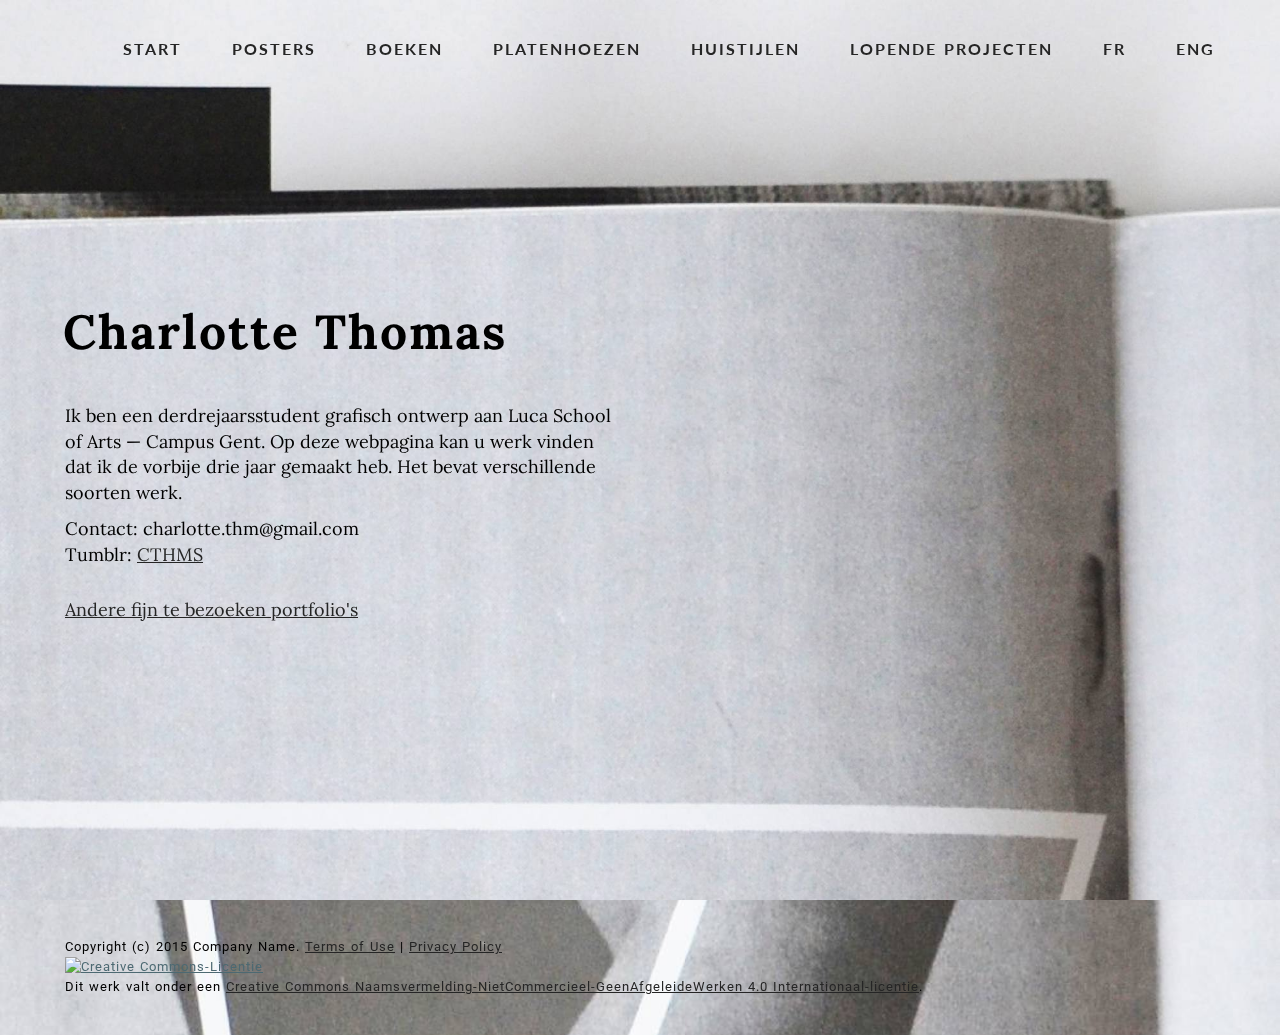
==== index.html @ b21d3133 "master" ====
<!DOCTYPE html>
<html>
<head>
  <!-- Site made with Mobirise Website Builder v2.8.7, https://mobirise.com -->
  <meta charset="UTF-8">
  <meta http-equiv="X-UA-Compatible" content="IE=edge">
  <meta name="generator" content="Mobirise v2.8.7, mobirise.com">
  <meta name="viewport" content="width=device-width, initial-scale=1">
  <link rel="shortcut icon" href="assets/images/logo.png" type="image/x-icon">
  <meta name="description" content="Free Responsive Website Maker. Create awesome mobile-first websites. Easy and fast - No coding!">
  <title>Mobirise Mobile Website Builder</title>
  <link rel="stylesheet" href="https://fonts.googleapis.com/css?family=Roboto:700,400&amp;subset=cyrillic,latin,greek,vietnamese">
  <link rel="stylesheet" href="assets/bootstrap/css/bootstrap.min.css">
  <link rel="stylesheet" href="assets/animate.css/animate.min.css">
  <link rel="stylesheet" href="assets/mobirise/css/style.css">
  <link rel="stylesheet" href="assets/mobirise/css/mbr-additional.css" type="text/css">
  
  
  <!-- Paste any valid HTML code here. The code will be inserted to the end of <head> section, right before </head> -->
</head>
<body>

<!-- Google Analytics -->
<script>
  (function(i,s,o,g,r,a,m){i['GoogleAnalyticsObject']=r;i[r]=i[r]||function(){
  (i[r].q=i[r].q||[]).push(arguments)},i[r].l=1*new Date();a=s.createElement(o),
  m=s.getElementsByTagName(o)[0];a.async=1;a.src=g;m.parentNode.insertBefore(a,m)
  })(window,document,'script','//www.google-analytics.com/analytics.js','ga');

  ga('create', 'UA-74519017-2', 'auto');
  ga('send', 'pageview');

</script>
<!-- /Google Analytics -->


<section class="engine"><a rel="nofollow" href="https://mobirise.com">Mobirise website maker</a></section>
<section class="mbr-navbar mbr-navbar--freeze mbr-navbar--absolute mbr-navbar--transparent mbr-navbar--auto-collapse" id="menu-48">
    <div class="mbr-navbar__section mbr-section">
        <div class="mbr-section__container container">
            <div class="mbr-navbar__container">
                
                <div class="mbr-navbar__hamburger mbr-hamburger text-white"><span class="mbr-hamburger__line"></span></div>
                <div class="mbr-navbar__column mbr-navbar__menu">
                    <nav class="mbr-navbar__menu-box mbr-navbar__menu-box--inline-right">
                        <div class="mbr-navbar__column"><ul class="mbr-navbar__items mbr-navbar__items--right mbr-buttons mbr-buttons--freeze mbr-buttons--right btn-decorator mbr-buttons--active mbr-buttons--only-links"><li class="mbr-navbar__item"><a class="mbr-buttons__link btn text-black" href="index.html">START</a></li> <li class="mbr-navbar__item"><a class="mbr-buttons__link btn text-black" href="poster.html">POSTERS</a></li>  <li class="mbr-navbar__item"><a class="mbr-buttons__link btn text-black" href="books.html">BOEKEN</a></li>  <li class="mbr-navbar__item"><a class="mbr-buttons__link btn text-black" href="sleeves.html">PLATENHOEZEN</a></li>  <li class="mbr-navbar__item"><a class="mbr-buttons__link btn text-black" href="identities.html">HUISTIJLEN</a></li> <li class="mbr-navbar__item"><a class="mbr-buttons__link btn text-black" href="WIP.html">LOPENDE PROJECTEN</a></li> <li class="mbr-navbar__item"><a class="mbr-buttons__link btn text-black" href="http://googledrive.com/host/0By2WF0b15Z8oT1AxMkpIQ1lucEk/">FR</a></li> <li class="mbr-navbar__item"><a class="mbr-buttons__link btn text-black" href="http://googledrive.com/host/0By2WF0b15Z8oWE5uZmZIWW9nQ2M/">ENG</a></li>   </ul></div>
                        
                    </nav>
                </div>
            </div>
        </div>
    </div>
</section>

<section class="mbr-box mbr-section mbr-section--relative mbr-section--fixed-size mbr-section--full-height mbr-section--bg-adapted mbr-after-navbar" id="header4-66" style="background-image: url(assets/images/wunderkammer-3-goed-2300x2173-59.jpg);">
    <div class="mbr-box__magnet mbr-box__magnet--sm-padding mbr-box__magnet--center-left">
        
        <div class="mbr-box__container mbr-section__container container">
            <div class="mbr-box mbr-box--stretched"><div class="mbr-box__magnet mbr-box__magnet--center-left">
                <div class="row"><div class=" col-sm-6">
                    <div class="mbr-hero animated fadeInUp">
                        <h1 class="mbr-hero__text"><br>Charlotte Thomas<br></h1>
                        <p class="mbr-hero__subtext"></p><p>Ik ben een derdrejaarsstudent grafisch ontwerp aan Luca School of Arts — Campus Gent. Op deze webpagina kan u werk vinden dat ik de vorbije drie jaar gemaakt heb. Het bevat verschillende soorten werk.</p><p>Contact: charlotte.thm@gmail.com<br>Tumblr: <a href="http://c-thms.tumblr.com" class="text-black">CTHMS</a></p><br><p><a href="anderen.html" class="text-black">Andere fijn te bezoeken portfolio's</a><br></p><p></p>
                    </div>
                    
                </div></div>
            </div></div>
        </div>
        
    </div>
</section>

<footer class="mbr-section mbr-section--relative mbr-section--fixed-size mbr-parallax-background" id="footer1-32" style="background-image: url(assets/images/wunderkammer-7-goed-1196x1445-84.jpg);">
    
    <div class="mbr-section__container container">
        <div class="mbr-footer mbr-footer--wysiwyg row">
            <div class="col-sm-12">
                <p class="mbr-footer__copyright">Copyright (c) 2015 Company Name. <a class="mbr-footer__link text-black" href="https://mobirise.com/">Terms of Use</a>  | <a class="mbr-footer__link text-black" href="https://creativecommons.org">Privacy Policy</a><br><a rel="license" href="http://creativecommons.org/licenses/by-nc-nd/4.0/"><img alt="Creative Commons-Licentie" src="https://i.creativecommons.org/l/by-nc-nd/4.0/80x15.png"></a><br>Dit werk valt onder een <a rel="license" href="http://creativecommons.org/licenses/by-nc-nd/4.0/" class="text-black">Creative Commons Naamsvermelding-NietCommercieel-GeenAfgeleideWerken 4.0 Internationaal-licentie</a>.<br></p>
            </div>
        </div>
    </div>
</footer>


  <script src="assets/web/assets/jquery/jquery.min.js"></script>
  <script src="assets/bootstrap/js/bootstrap.min.js"></script>
  <script src="assets/smooth-scroll/SmoothScroll.js"></script>
  <script src="assets/jarallax/jarallax.js"></script>
  <script src="assets/mobirise/js/script.js"></script>
  
  <!-- Paste any valid HTML code here. The code will be inserted to the end of <body> section, right before </body> -->
</body>
</html>
---- assets/mobirise/css/style.css ----
.is-builder .animated {
  -webkit-animation-name: none !important;
  animation-name: none !important;
}
html {
  position: relative;
  min-height: 100%;
}
.mbr-embedded-video {
  position: relative;
}
.mbr-background-video,
.mbr-background-video-preview {
  bottom: 0;
  left: 0;
  overflow: hidden;
  position: absolute;
  right: 0;
  top: 0;
}
.mbr-parallax-background,
.mbr-background {
  background-attachment: fixed !important;
  background-position: 50% 0;
  background-repeat: no-repeat;
  background-size: cover !important;
}
.mbr-hidden-scrollbar .mbr-parallax-background {
  background-size: auto 130%;
}
.mobile .mbr-parallax-background {
  background-attachment: scroll !important;
}
.mbr-background {
  background-attachment: scroll !important;
}
.mbr-navbar {
  position: relative;
  width: 100%;
}
.mbr-navbar:before {
  content: "";
  display: block;
}
.mbr-navbar__brand-link:after,
.mbr-navbar__brand-img {
  max-height: 74px;
}
.mbr-navbar:before,
.mbr-navbar__container {
  height: 98px;
}
.mbr-navbar--ss .mbr-navbar__brand-link:after,
.mbr-navbar--ss .mbr-navbar__brand-img {
  height: 74px;
}
.mbr-navbar--ss:before,
.mbr-navbar--ss .mbr-navbar__container {
  height: 98px;
}
.mbr-navbar--xs .mbr-navbar__brand-link:after,
.mbr-navbar--xs .mbr-navbar__brand-img {
  height: 32px;
}
.mbr-navbar--xs:before,
.mbr-navbar--xs .mbr-navbar__container {
  height: 56px;
}
.mbr-navbar--s .mbr-navbar__brand-link:after,
.mbr-navbar--s .mbr-navbar__brand-img {
  height: 48px;
}
.mbr-navbar--s:before,
.mbr-navbar--s .mbr-navbar__container {
  height: 72px;
}
.mbr-navbar--m .mbr-navbar__brand-link:after,
.mbr-navbar--m .mbr-navbar__brand-img {
  height: 64px;
}
.mbr-navbar--m:before,
.mbr-navbar--m .mbr-navbar__container {
  height: 88px;
}
.mbr-navbar--l .mbr-navbar__brand-link:after,
.mbr-navbar--l .mbr-navbar__brand-img {
  height: 96px;
}
.mbr-navbar--l:before,
.mbr-navbar--l .mbr-navbar__container {
  height: 120px;
}
.mbr-navbar--xl .mbr-navbar__brand-link:after,
.mbr-navbar--xl .mbr-navbar__brand-img {
  height: 128px;
}
.mbr-navbar--xl:before,
.mbr-navbar--xl .mbr-navbar__container {
  height: 152px;
}
.mbr-navbar--short .mbr-navbar__brand-link:after,
.mbr-navbar--short .mbr-navbar__brand-img {
  height: 40px;
}
.mbr-navbar--short:before,
.mbr-navbar--short .mbr-navbar__container {
  height: 64px;
}
.mbr-navbar--short .mbr-navbar__container {
  padding: 12px 0;
}
@media (max-width: 767px) {
  .mbr-navbar--short .mbr-navbar__brand-link:after,
  .mbr-navbar--short .mbr-navbar__brand-img {
    height: 31px;
  }
  .mbr-navbar--short:before,
  .mbr-navbar--short .mbr-navbar__container {
    height: 45px;
  }
  .mbr-navbar--short .mbr-navbar__container {
    padding: 7px 0;
  }
}
.mbr-navbar__brand-img {
  position: relative;
}
.mbr-navbar__brand-img,
.mbr-navbar__container,
.mbr-navbar__section {
  -webkit-transition: all 300ms ease-in-out 0s;
  -o-transition: all 300ms ease-in-out 0s;
  transition: all 300ms ease-in-out 0s;
}
.mbr-navbar__section {
  background: #2c2c2c;
  height: auto;
  position: absolute;
  top: 0;
  width: 100%;
  z-index: 1000;
}
.mbr-navbar__container {
  display: table;
  padding: 12px 0;
  width: 100%;
}
.mbr-navbar__menu-box {
  display: table;
  width: 100%;
}
.mbr-navbar__menu-box--inline-left,
.mbr-navbar__menu-box--inline-center,
.mbr-navbar__menu-box--inline-right {
  display: block;
  text-align: left;
}
.mbr-navbar__menu-box--inline-center {
  text-align: center;
}
.mbr-navbar__menu-box--inline-right {
  text-align: right;
}
.mbr-navbar__column {
  display: table-cell;
  vertical-align: middle;
}
.mbr-navbar__column--xxs {
  width: 1%;
}
.mbr-navbar__column--xs {
  width: 10%;
}
.mbr-navbar__column--s {
  width: 20%;
}
.mbr-navbar__column--m {
  width: 30%;
}
.mbr-navbar__column--l {
  width: 40%;
}
.mbr-navbar__column--xl {
  width: 50%;
}
.mbr-navbar__menu-box--inline-left .mbr-navbar__column,
.mbr-navbar__menu-box--inline-center .mbr-navbar__column,
.mbr-navbar__menu-box--inline-right .mbr-navbar__column {
  display: inline-block;
}
.mbr-navbar__items {
  float: left;
  padding-left: 0px;
  position: relative;
  left: -20px;
}
.mbr-navbar__items--right {
  float: right;
  left: 0;
}
.mbr-navbar__item {
  display: block;
  float: left;
  position: relative;
}
.mbr-navbar__hamburger {
  display: none;
  margin-top: -11px;
  position: absolute;
  right: 0;
  top: 50%;
  z-index: 10000;
}
.mbr-navbar--collapsed .mbr-navbar__container {
  position: relative;
}
.mbr-navbar--collapsed .mbr-navbar__column {
  display: block;
  width: 100%;
}
.mbr-navbar--collapsed .mbr-navbar__items--right {
  padding-top: 13px;
}
.mbr-navbar--collapsed .mbr-navbar__menu {
  background: rgba(0, 0, 0, 0.9);
  display: none;
  height: 100%;
  left: 0;
  position: fixed;
  top: 0;
  width: 100%;
  z-index: 9999;
}
.mbr-navbar--collapsed .mbr-navbar__menu-box {
  display: table-cell;
  vertical-align: middle;
}
.mbr-navbar--collapsed .mbr-navbar__items {
  float: none;
}
.mbr-navbar--collapsed .mbr-navbar__item {
  float: none;
}
.mbr-navbar--collapsed .mbr-navbar__hamburger {
  display: block;
}
.mbr-navbar--collapsed.mbr-navbar--open .mbr-navbar__menu {
  display: table;
}
.mbr-navbar--collapsed.mbr-navbar--open:not(.mbr-navbar--sticky) .mbr-navbar__section {
  background: none;
  position: fixed;
}
.mbr-navbar--collapsed.mbr-navbar--open .mbr-navbar__brand {
  visibility: hidden;
}
.mbr-navbar--collapsed.mbr-navbar--sticky.mbr-navbar--open .mbr-navbar__brand {
  visibility: visible;
}
.mbr-navbar--collapsed.mbr-navbar--open .mbr-navbar__brand-img,
.mbr-navbar--collapsed.mbr-navbar--open .mbr-navbar__container {
  -webkit-transition: none;
  -o-transition: none;
  transition: none;
}
.mbr-navbar--freeze.mbr-navbar--collapsed.mbr-navbar--open .mbr-navbar__hamburger,
.mbr-navbar--freeze.mbr-navbar--collapsed.mbr-navbar--open .mbr-navbar__hamburger:hover {
  color: #fff !important;
}
.mbr-navbar--sticky .mbr-navbar__section {
  position: fixed;
}
.mbr-navbar--absolute {
  position: absolute;
}
.mbr-navbar--transparent .mbr-navbar__section {
  background: none;
}
.mbr-navbar--stuck .mbr-navbar__section,
.mbr-navbar--relative .mbr-navbar__section {
  background: #2c2c2c;
}
@media (max-width: 991px) {
  .mbr-navbar--auto-collapse .mbr-navbar__container {
    position: relative;
  }
  .mbr-navbar--auto-collapse .mbr-navbar__column {
    display: block;
    width: 100%;
  }
  .mbr-navbar--auto-collapse .mbr-navbar__items--right {
    padding-top: 13px;
  }
  .mbr-navbar--auto-collapse .mbr-navbar__menu {
    background: rgba(0, 0, 0, 0.9);
    display: none;
    height: 100%;
    left: 0;
    position: fixed;
    top: 0;
    width: 100%;
    z-index: 9999;
  }
  .mbr-navbar--auto-collapse .mbr-navbar__menu-box {
    display: table-cell;
    vertical-align: middle;
  }
  .mbr-navbar--auto-collapse .mbr-navbar__items {
    float: none;
  }
  .mbr-navbar--auto-collapse .mbr-navbar__item {
    float: none;
  }
  .mbr-navbar--auto-collapse .mbr-navbar__hamburger {
    display: block;
  }
  .mbr-navbar--auto-collapse.mbr-navbar--open .mbr-navbar__menu {
    display: table;
  }
  .mbr-navbar--auto-collapse.mbr-navbar--open:not(.mbr-navbar--sticky) .mbr-navbar__section {
    background: none;
    position: fixed;
  }
  .mbr-navbar--auto-collapse.mbr-navbar--open .mbr-navbar__brand {
    visibility: hidden;
  }
  .mbr-navbar--auto-collapse.mbr-navbar--sticky.mbr-navbar--open .mbr-navbar__brand {
    visibility: visible;
  }
  .mbr-navbar--auto-collapse.mbr-navbar--open .mbr-navbar__brand-img,
  .mbr-navbar--auto-collapse.mbr-navbar--open .mbr-navbar__container {
    -webkit-transition: none;
    -o-transition: none;
    transition: none;
  }
  .mbr-navbar--freeze.mbr-navbar--auto-collapse.mbr-navbar--open .mbr-navbar__hamburger,
  .mbr-navbar--freeze.mbr-navbar--auto-collapse.mbr-navbar--open .mbr-navbar__hamburger:hover {
    color: #fff !important;
  }
}
.mbr-after-navbar:before {
  content: "";
  display: block;
  height: 98px;
}
.mbr-hamburger {
  cursor: pointer;
  height: 23px;
  width: 30px;
}
.mbr-hamburger:focus {
  outline: none;
}
.mbr-hamburger__line,
.mbr-hamburger__line:before,
.mbr-hamburger__line:after {
  content: "";
  position: absolute;
  display: block;
  height: 1px;
  cursor: pointer;
}
.mbr-hamburger__line,
.mbr-hamburger__line:before,
.mbr-hamburger__line:after {
  width: 30px;
  border-bottom: 5px solid;
  top: 9px;
}
.mbr-hamburger__line:before {
  top: -9px;
}
.mbr-hamburger__line:after {
  top: 9px;
}
.mbr-hamburger__line,
.mbr-hamburger__line:before,
.mbr-hamburger__line:after {
  -webkit-transition: all 300ms ease-in-out;
  transition: all 300ms ease-in-out;
}
.mbr-hamburger--open .mbr-hamburger__line {
  border-color: transparent;
}
.mbr-hamburger--open .mbr-hamburger__line:before,
.mbr-hamburger--open .mbr-hamburger__line:after {
  top: 0;
}
.mbr-hamburger--open .mbr-hamburger__line:before {
  -ms-transform: rotate(45deg);
  -webkit-transform: rotate(45deg);
  transform: rotate(45deg);
}
.mbr-hamburger--open .mbr-hamburger__line:after {
  top: 10px;
  -ms-transform: translatey(-10px) rotate(-45deg);
  -webkit-transform: translatey(-10px) rotate(-45deg);
  transform: translatey(-10px) rotate(-45deg);
}
@media (max-width: 767px) {
  .mbr-hamburger {
    height: 23px;
    width: 27px;
  }
  .mbr-hamburger__line,
  .mbr-hamburger__line:before,
  .mbr-hamburger__line:after {
    width: 27px;
    border-bottom: 4px solid;
    top: 9px;
  }
  .mbr-hamburger__line:before {
    top: -9px;
  }
  .mbr-hamburger__line:after {
    top: 9px;
  }
}
.mbr-brand {
  display: block;
  float: left;
  position: relative;
}
.mbr-brand,
.mbr-brand:hover {
  text-decoration: none;
}
.mbr-brand__name {
  display: block;
  font-weight: bold;
  margin-top: 5px;
  text-align: center;
}
.mbr-brand__name,
.mbr-brand__name:hover {
  text-decoration: none;
}
.mbr-brand--inline {
  display: table;
}
.mbr-brand--inline:after {
  content: "";
  display: table-cell;
  width: 1px;
}
.mbr-brand--inline .mbr-brand__logo,
.mbr-brand--inline .mbr-brand__name {
  display: table-cell;
  vertical-align: middle;
}
.mbr-brand--inline .mbr-brand__logo {
  padding-right: 10px;
}
.mbr-brand--inline .mbr-brand__name {
  margin: 0;
  text-align: left;
}
.mbr-form {
  display: table;
  margin-top: -13px;
  position: relative;
  top: 14px;
  width: 100%;
}
.mbr-form__left,
.mbr-form__right {
  display: table-cell;
  vertical-align: top;
}
.mbr-form__left {
  padding-right: 3px;
}
.mbr-form__right {
  width: 1px;
}
@media (max-width: 530px) {
  .mbr-form {
    display: block;
    margin-top: -27px;
    position: relative;
    top: 26px;
  }
  .mbr-form__left,
  .mbr-form__right {
    display: block;
  }
  .mbr-form__left {
    margin-bottom: 12px;
    padding-right: 0;
  }
  .mbr-form__right {
    width: 100%;
  }
}
.mbr-section {
  padding: 0 20px;
}
.mbr-section--no-padding {
  padding: 0;
}
.mbr-section--relative {
  position: relative;
}
.mbr-section--fixed-size {
  overflow: hidden;
}
.mbr-section--full-height {
  height: 100vh;
}
.mbr-section--full-height.mbr-after-navbar:before {
  display: none;
}
.mbr-section--bg-adapted {
  background-attachment: scroll;
  background-position: 50% 0;
  background-repeat: no-repeat;
  background-size: cover;
}
.mbr-section--gray {
  background-color: #444444;
}
.mbr-section--light-gray {
  background-color: #f0f0f0;
}
.mbr-section--dark-gray {
  background-color: #3c3c3c;
}
.mbr-section__container {
  padding: 0;
  position: relative;
  z-index: 3;
}
.mbr-section__container--center {
  text-align: center;
}
.mbr-section__container--std-padding {
  padding: 93px 0;
}
.mbr-section__container--std-top-padding {
  padding-top: 93px;
}
.mbr-section__container--std-bot-padding {
  padding-bottom: 93px;
}
.mbr-section__container--sm-padding {
  padding: 41px 0;
}
.mbr-section__container--sm-top-padding {
  padding-top: 41px;
}
.mbr-section__container--sm-bot-padding {
  padding-bottom: 41px;
}
.mbr-section__container--isolated {
  padding-bottom: 93px;
  padding-top: 93px;
}
.mbr-section__container--first {
  padding-top: 93px;
  padding-bottom: 41px;
}
.mbr-section__container--middle {
  padding-bottom: 41px;
}
.mbr-section__container--last {
  padding-bottom: 93px;
}
.mbr-section__row {
  margin-left: -24px;
  margin-right: -24px;
}
.mbr-section__col {
  overflow: hidden;
  padding-left: 24px;
  padding-right: 24px;
}
.mbr-section__left {
  padding-right: 40px;
}
.mbr-section__right {
  padding-left: 15px;
}
.mbr-section__header {
  line-height: 1.5em;
  margin: -10px 0 0;
  text-align: center;
}
@media (min-width: 768px) {
  .mbr-section--short-paddings .mbr-section__container--std-padding {
    padding: 59px 0;
  }
  .mbr-section--short-paddings .mbr-section__container--std-top-padding {
    padding-top: 59px;
  }
  .mbr-section--short-paddings .mbr-section__container--std-bot-padding {
    padding-bottom: 59px;
  }
  .mbr-section--short-paddings .mbr-section__container--sm-padding {
    padding: 41px 0;
  }
  .mbr-section--short-paddings .mbr-section__container--sm-top-padding {
    padding-top: 41px;
  }
  .mbr-section--short-paddings .mbr-section__container--sm-bot-padding {
    padding-bottom: 41px;
  }
  .mbr-section--short-paddings .mbr-section__container--isolated {
    padding-bottom: 59px;
    padding-top: 59px;
  }
  .mbr-section--short-paddings .mbr-section__container--first {
    padding-top: 59px;
    padding-bottom: 41px;
  }
  .mbr-section--short-paddings .mbr-section__container--middle {
    padding-bottom: 41px;
  }
  .mbr-section--short-paddings .mbr-section__container--last {
    padding-bottom: 59px;
  }
}
@media (max-width: 767px) {
  .mbr-section__left {
    padding-right: 15px;
  }
  .mbr-section__right {
    padding-left: 15px;
    padding-top: 51px;
  }
}
.mbr-arrow {
  bottom: 71px;
  left: 0;
  line-height: 1px;
  padding: 0 20px;
  position: absolute;
  width: 100%;
  z-index: 3;
}
.mbr-arrow__link {
  display: inline-block;
  font-size: 26px;
}
.mbr-arrow__link,
.mbr-arrow__link:hover,
.mbr-arrow__link:focus {
  color: #fff;
}
.mbr-arrow--floating .mbr-arrow__link {
  -webkit-animation: floating-arrow 1.6s infinite ease-in-out 0s;
  -o-animation: floating-arrow 1.6s infinite ease-in-out 0s;
  animation: floating-arrow 1.6s infinite ease-in-out 0s;
}
@-webkit-keyframes floating-arrow {
  from {
    -webkit-transform: translateY(0);
    transform: translateY(0);
  }
  65% {
    -webkit-transform: translateY(11px);
    transform: translateY(11px);
  }
  to {
    -webkit-transform: translateY(0);
    transform: translateY(0);
  }
}
@-o-keyframes floating-arrow {
  from {
    -webkit-transform: translateY(0);
    transform: translateY(0);
  }
  65% {
    -webkit-transform: translateY(11px);
    transform: translateY(11px);
  }
  to {
    -webkit-transform: translateY(0);
    transform: translateY(0);
  }
}
@keyframes floating-arrow {
  from {
    -webkit-transform: translateY(0);
    transform: translateY(0);
  }
  65% {
    -webkit-transform: translateY(11px);
    transform: translateY(11px);
  }
  to {
    -webkit-transform: translateY(0);
    transform: translateY(0);
  }
}
.mbr-arrow--dark .mbr-arrow__link,
.mbr-arrow--dark .mbr-arrow__link:hover,
.mbr-arrow--dark .mbr-arrow__link:focus {
  color: #252525;
}
@media (max-width: 767px) {
  .mbr-arrow {
    bottom: 41px;
  }
}
@media (max-width: 320px) {
  .mbr-arrow {
    bottom: 21px;
    text-align: center;
  }
}
@media all and (device-width: 320px) and (device-height: 568px) and (orientation: portrait) {
  .mbr-arrow {
    bottom: 31px;
  }
}
.mbr-box {
  display: table;
  width: 100%;
}
.mbr-box--fixed {
  table-layout: fixed;
}
.mbr-box--stretched {
  height: 100%;
}
.mbr-box__magnet {
  display: table-cell;
  float: none;
  height: 100%;
  margin-bottom: 0;
  margin-top: 0;
  text-align: center;
  vertical-align: middle;
}
.mbr-box__magnet--sm-padding {
  padding: 41px 0;
}
.mbr-box__magnet--top-left,
.mbr-box__magnet--top-center,
.mbr-box__magnet--top-right {
  vertical-align: top;
}
.mbr-box__magnet--bottom-left,
.mbr-box__magnet--bottom-center,
.mbr-box__magnet--bottom-right {
  vertical-align: bottom;
}
.mbr-box__magnet--top-left,
.mbr-box__magnet--center-left,
.mbr-box__magnet--bottom-left {
  text-align: left;
}
.mbr-box__magnet--top-right,
.mbr-box__magnet--center-right,
.mbr-box__magnet--bottom-right {
  text-align: right;
}
.mbr-box__container {
  height: 50%;
}
@media (max-width: 767px) {
  .mbr-box__container {
    height: 100%;
  }
  .mbr-box--adapted {
    display: block;
  }
  .mbr-box--adapted > .mbr-box__magnet {
    display: block;
    height: auto;
  }
}
.mbr-overlay {
  background: #222;
  bottom: 0;
  left: 0;
  position: absolute;
  right: 0;
  top: 0;
  z-index: 2;
}
.mbr-google-map__marker {
  color: #252525;
  display: none;
  margin: 0;
}
.mbr-google-map--loaded .mbr-google-map__marker {
  display: block;
}
.mbr-hero {
  color: #fff;
  position: relative;
}
.mbr-hero__text {
  font-size: 46px;
  font-weight: bold;
  left: -2px;
  letter-spacing: 2px;
  line-height: 50px;
  margin: -18px 0 1px 0;
  padding-bottom: 41px;
  position: relative;
  top: 8px;
}
.mbr-hero__subtext {
  font-size: 21px;
  line-height: 29px;
  margin: -32px 0 3px 0;
  padding: 0 0 41px 0;
  position: relative;
  top: 6px;
}
.mbr-figure {
  display: inline-block;
  line-height: 1px;
  margin: 0;
  max-width: 100%;
  overflow: hidden;
  position: relative;
}
.mbr-figure--no-bg {
  background: none;
}
.mbr-figure--full-width {
  display: block;
  width: 100%;
}
.mbr-figure.mbr-after-navbar:before {
  display: none;
}
.mbr-figure--full-width iframe,
.mbr-figure--full-width .mbr-figure__img,
.mbr-figure--full-width .mbr-figure__map {
  width: 100%;
}
.mbr-figure iframe,
.mbr-figure__img,
.mbr-figure__map {
  max-width: 100%;
}
.mbr-figure__map {
  height: 400px;
  line-height: 1.3em;
}
.mbr-figure__map--short {
  height: 300px;
}
.mbr-figure__caption {
  background: rgba(0, 0, 0, 0.5);
  bottom: 0;
  color: #fff;
  display: block;
  font-size: 17px;
  left: 0;
  line-height: 1.3em;
  min-height: 53px;
  padding: 17px 20px;
  position: absolute;
  text-align: left;
  width: 100%;
}
.mbr-figure__caption--no-padding {
  padding: 17px 0;
}
.mbr-figure--wysiwyg .mbr-figure__caption a,
.mbr-figure--wysiwyg .mbr-figure__caption a:hover {
  color: inherit;
  text-decoration: underline;
}
.mbr-figure--caption-inside-top .mbr-figure__caption {
  bottom: auto;
  top: 0;
}
.mbr-figure--caption-outside-top .mbr-figure__caption,
.mbr-figure--caption-outside-bottom .mbr-figure__caption {
  background: none;
  position: relative;
}
.mbr-figure--no-bg.mbr-figure--caption-outside-top .mbr-figure__caption,
.mbr-figure--no-bg.mbr-figure--caption-outside-bottom .mbr-figure__caption {
  color: #252525;
}
.mbr-figure--no-bg.mbr-figure--caption-outside-top .mbr-figure__caption {
  margin-top: -3px;
  padding-top: 0;
}
.mbr-figure--no-bg.mbr-figure--caption-outside-bottom .mbr-figure__caption {
  margin-top: -2px;
  padding-bottom: 0;
  top: 2px;
}
.mbr-figure__caption--std-grid {
  background: none;
  z-index: 2;
}
@media (min-width: 768px) {
  .mbr-figure__caption--std-grid {
    width: 715px;
    left: 50%;
    margin-left: -357.5px;
    padding: 17px 0;
  }
}
@media (min-width: 992px) {
  .mbr-figure__caption--std-grid {
    width: 935px;
    margin-left: -467.5px;
  }
}
@media (min-width: 1200px) {
  .mbr-figure__caption--std-grid {
    width: 1150px;
    margin-left: -575px;
  }
}
.mbr-figure__caption--std-grid:before {
  bottom: 0;
  content: "";
  position: absolute;
  top: 0;
  width: 200%;
  z-index: -1;
  margin-left: -50%;
}
.mbr-figure--caption-inside-top .mbr-figure__caption--std-grid:before,
.mbr-figure--caption-inside-bottom .mbr-figure__caption--std-grid:before {
  background: rgba(0, 0, 0, 0.6);
}
.mbr-figure__caption-small {
  color: #ccc;
  display: block;
  font-size: 14px;
  line-height: 1.3em;
}
.mbr-figure--no-bg.mbr-figure--caption-outside-top .mbr-figure__caption-small,
.mbr-figure--no-bg.mbr-figure--caption-outside-bottom .mbr-figure__caption-small {
  color: #777;
}
@media (max-width: 767px) {
  .mbr-figure--adapted {
    display: block;
    width: 100%;
  }
  .mbr-figure--adapted iframe,
  .mbr-figure--adapted .mbr-figure__img,
  .mbr-figure--adapted .mbr-figure__map {
    width: 100%;
  }
  .mbr-figure--caption-inside-top .mbr-figure__caption,
  .mbr-figure--caption-inside-bottom .mbr-figure__caption {
    background: none;
    position: relative;
  }
  .mbr-figure--caption-inside-top .mbr-figure__caption--std-grid:before,
  .mbr-figure--caption-inside-bottom .mbr-figure__caption--std-grid:before {
    display: none;
  }
}
.mbr-reviews {
  list-style: none;
  margin: 0 -15px;
  padding: 3px 0 0 0;
}
.mbr-reviews__item {
  position: relative;
  margin-top: 39px;
}
.mbr-reviews__text {
  background: #fafafa;
  border-radius: 3px;
  border: 1px solid #ededed;
  color: #777;
  font-size: 16px;
  line-height: 26px;
  padding: 20px;
  position: relative;
}
.mbr-reviews__text:before {
  -webkit-transform: rotate(45deg);
  -ms-transform: rotate(45deg);
  -o-transform: rotate(45deg);
  transform: rotate(45deg);
  width: 14px;
  height: 14px;
  background-color: #fafafa;
  border-color: #ededed;
  border-style: none solid solid none;
  border-width: 0 1px 1px 0;
  bottom: -8px;
  content: "";
  display: block;
  left: 50px;
  position: absolute;
}
.mbr-reviews__p {
  margin: 0;
}
.mbr-reviews__author {
  margin-top: 30px;
  padding-left: 102px;
  position: relative;
}
.mbr-reviews__author--short {
  margin-top: 27px;
  padding-left: 32px;
}
.mbr-reviews__author-img {
  width: 50px;
  height: 50px;
  border-radius: 50%;
  left: 33px;
  position: absolute;
  top: 0;
}
.mbr-reviews__author-name {
  color: #777;
  font-size: 14px;
  font-weight: bold;
  position: relative;
  top: -3px;
}
.mbr-reviews__author-bio {
  color: #999;
  font-size: 12px;
}
@media (max-width: 767px) {
  .mbr-reviews__author {
    padding-bottom: 32px;
  }
  .mbr-reviews__author--short {
    padding-bottom: 1px;
  }
}
@media (min-width: 768px) and (max-width: 991px) {
  .mbr-reviews__item:nth-of-type(2n+1) {
    clear: left;
  }
}
@media (min-width: 992px) {
  .mbr-reviews__item:nth-of-type(3n+1) {
    clear: left;
  }
}
.mbr-header {
  margin-top: -20px;
  padding: 0;
  position: relative;
  text-align: left;
  top: 10px;
}
.mbr-header--std-padding {
  padding-bottom: 41px;
}
.mbr-header--center {
  text-align: center;
}
.mbr-header__text {
  display: block;
  font-size: 25px;
  font-weight: bold;
  letter-spacing: 6px;
  line-height: 1.5em;
  margin: 0;
}
.mbr-header__subtext {
  color: #777;
  font-size: 14px;
  font-style: italic;
  letter-spacing: 1px;
  margin: 8px 0 7px 0;
}
.mbr-header--inline {
  margin-top: 0;
  padding: 41px 0 28px 0;
  top: 0;
}
.mbr-header--inline .mbr-header__text {
  letter-spacing: 4px;
  line-height: 1em;
  margin: 15px 0 0 0;
}
@media (max-width: 767px) {
  .mbr-header--inline {
    padding: 47px 0 38px 0;
  }
  .mbr-header--inline .mbr-header__text {
    display: block;
    margin: 0 0 38px 0;
  }
  .mbr-header--auto-align .mbr-header__text,
  .mbr-header--auto-align .mbr-header__subtext {
    left: 0;
    text-align: center !important;
  }
}
@media (min-width: 768px) {
  .mbr-header--reduce {
    margin-top: -5px;
    top: 2px;
  }
  .mbr-header--reduce .mbr-header__text {
    font-size: 16px;
    letter-spacing: 1px;
    line-height: 1.1em;
  }
}
.mbr-social-icons__icon {
  -webkit-transition: all 0.2s ease-in-out 0s;
  -o-transition: all 0.2s ease-in-out 0s;
  transition: all 0.2s ease-in-out 0s;
  color: #fff;
  cursor: pointer;
  display: inline-block;
  font-size: 29px;
  height: 56px;
  line-height: 61px;
  margin: 0 10px 13px 0;
  position: relative;
  text-align: center;
  width: 56px;
}
.mbr-social-icons__icon:hover {
  color: #fff;
}
.mbr-social-icons--style-1 .mbr-social-icons__icon:hover {
  background: #252525 !important;
}
.mbr-contacts {
  color: #9c9c9c;
  font-size: 14px;
  line-height: 1.7em;
  padding: 45px 0 46px;
}
.mbr-contacts__img {
  max-width: 100%;
  margin: 6px 0 5px 40px;
}
.mbr-contacts__img--left {
  margin-left: 0;
}
.mbr-contacts__text {
  margin: 0;
}
.mbr-contacts__header {
  color: #fff;
  font-size: 14px;
  letter-spacing: 1px;
  margin-bottom: 20px;
  margin-top: 3px;
}
.mbr-contacts__list {
  list-style: none;
  margin: 0;
  padding: 0;
}
@media (max-width: 767px) {
  .mbr-contacts__img {
    margin-bottom: 10px;
  }
  .mbr-contacts__header {
    margin-top: 20px;
    margin-bottom: 10px;
  }
  .mbr-contacts__column {
    margin-top: 37px;
  }
}
.mbr-footer {
  color: #9c9c9c;
  font-size: 13px;
  letter-spacing: 1px;
  line-height: 1.5em;
  padding: 37px 0 39px;
  word-spacing: 1px;
}
.mbr-footer__copyright {
  margin: 0;
}
.mbr-buttons {
  margin: -26px 0 13px 0;
  position: relative;
  text-align: left;
  top: 26px;
}
.mbr-buttons__btn,
.mbr-buttons__link {
  margin: 0 10px 13px 0;
}
.mbr-buttons__btn,
.mbr-buttons__link,
.mbr-buttons__btn:hover,
.mbr-buttons__link:hover {
  text-decoration: none;
}
.mbr-buttons--top {
  top: 44px;
  margin-top: -62px;
}
.mbr-buttons--no-offset {
  margin-top: 0;
  top: 0;
}
.mbr-buttons--only-links {
  left: -20px;
}
.mbr-buttons--center {
  left: 5px;
  text-align: center;
}
.mbr-buttons--center.mbr-buttons--only-links {
  left: 0;
}
.mbr-buttons--right {
  text-align: right;
}
.mbr-buttons--right .mbr-buttons__btn,
.mbr-buttons--right .mbr-buttons__link {
  margin: 0 0 13px 10px;
}
.mbr-buttons--right.mbr-buttons--only-links {
  left: 20px;
}
.mbr-buttons--activated {
  left: 5px;
  text-align: center;
}
.mbr-buttons--activated .mbr-buttons__btn,
.mbr-buttons--activated .mbr-buttons__link {
  margin-left: 0;
  margin-right: 0;
}
.mbr-buttons--activated .mbr-buttons__link {
  font-size: 25px;
  padding: 10px 30px 2px;
}
.mbr-buttons--activated .mbr-buttons__btn {
  font-size: 15px;
  margin-top: 9px;
  padding: 15px 30px;
}
.mbr-buttons--freeze.mbr-buttons--activated .mbr-buttons__link {
  font-size: 25px !important;
}
.mbr-buttons--freeze.mbr-buttons--activated .mbr-buttons__link,
.mbr-buttons--freeze.mbr-buttons--activated .mbr-buttons__link:hover {
  color: #fff !important;
}
.mbr-buttons--freeze.mbr-buttons--activated .mbr-buttons__btn {
  font-size: 15px !important;
}
@media (max-width: 991px) {
  .mbr-buttons--active {
    left: 5px;
    text-align: center;
  }
  .mbr-buttons--active .mbr-buttons__btn,
  .mbr-buttons--active .mbr-buttons__link {
    margin-left: 0;
    margin-right: 0;
  }
  .mbr-buttons--active .mbr-buttons__link {
    font-size: 25px;
    padding: 10px 30px 2px;
  }
  .mbr-buttons--active .mbr-buttons__btn {
    font-size: 15px;
    margin-top: 9px;
    padding: 15px 30px;
  }
  .mbr-buttons--freeze.mbr-buttons--active .mbr-buttons__link {
    font-size: 25px !important;
  }
  .mbr-buttons--freeze.mbr-buttons--active .mbr-buttons__link,
  .mbr-buttons--freeze.mbr-buttons--active .mbr-buttons__link:hover {
    color: #fff !important;
  }
  .mbr-buttons--freeze.mbr-buttons--active .mbr-buttons__btn {
    font-size: 15px !important;
  }
}
@media (max-width: 767px) {
  .mbr-buttons--auto-align {
    left: 5px;
    margin-top: -26px;
    text-align: center;
    top: 26px;
  }
  .mbr-buttons--auto-align.mbr-buttons--only-links {
    left: 0;
  }
}
@media (max-width: 530px) {
  .mbr-buttons {
    left: 0;
  }
  .mbr-buttons__btn,
  .mbr-buttons__link,
  .mbr-buttons--right .mbr-buttons__btn,
  .mbr-buttons--right .mbr-buttons__link {
    display: inline-block;
    margin: 0 0 13px 0;
    text-align: center;
    width: 100%;
  }
  .mbr-buttons--activated .mbr-buttons__btn,
  .mbr-buttons--activated .mbr-buttons__link,
  .mbr-buttons--active .mbr-buttons__btn,
  .mbr-buttons--active .mbr-buttons__link {
    width: auto;
  }
  .mbr-buttons--activated .mbr-buttons__btn,
  .mbr-buttons--active .mbr-buttons__btn {
    margin-top: 9px;
  }
}
.mbr-article {
  color: #777;
  font-size: 17px;
  line-height: 27px;
  text-align: left;
  position: relative;
  margin-top: -21px;
  top: 14px;
}
.mbr-article--wysiwyg h1,
.mbr-article--wysiwyg h2,
.mbr-article--wysiwyg h3,
.mbr-article--wysiwyg h4,
.mbr-article--wysiwyg h5,
.mbr-article--wysiwyg h6 {
  color: #252525;
  display: block;
  font-weight: bold;
  line-height: 1.3em;
  text-align: left;
}
.mbr-article--wysiwyg h1 {
  font-size: 27px;
  letter-spacing: 3px;
}
.mbr-article--wysiwyg h2 {
  font-size: 23px;
  letter-spacing: 2px;
}
.mbr-article--wysiwyg h3 {
  font-size: 19px;
  letter-spacing: 1px;
}
.mbr-article--wysiwyg h4 {
  font-size: 14px;
}
.mbr-article--wysiwyg h5 {
  font-size: 11px;
}
.mbr-article--wysiwyg h6 {
  font-size: 10px;
}
.mbr-article--wysiwyg p,
.mbr-article--wysiwyg ul,
.mbr-article--wysiwyg ol,
.mbr-article--wysiwyg blockquote {
  margin: 0 0 10px 0;
}
.mbr-article--wysiwyg blockquote {
  font-size: 17px;
  border-color: #f97352;
}
@media (max-width: 767px) {
  .mbr-article--auto-align.mbr-article--wysiwyg p,
  .mbr-article--auto-align {
    text-align: left !important;
  }
}
.social-likes__counter {
  -webkit-transition: all 0.2s ease-in-out 0s;
  -o-transition: all 0.2s ease-in-out 0s;
  transition: all 0.2s ease-in-out 0s;
  background: #3c3c3c;
  border-radius: 23px;
  font-size: 12px;
  height: 23px;
  line-height: 24px;
  min-width: 23px;
  padding: 0 5px;
  position: absolute;
  right: -7px;
  text-align: center;
  top: -7px;
}
.social-likes__counter_empty {
  display: none;
}
.social-likes_style-1 .social-likes__icon:hover {
  background: #252525 !important;
}
.social-likes_style-1 .social-likes__icon:hover .social-likes__counter {
  background: #f97352;
}
.social-likes_style-2 .social-likes__icon {
  background: #252525;
}
.social-likes_style-2 .social-likes__counter {
  background: #f97352;
}
.social-likes_style-2 .social-likes__icon:hover .social-likes__counter {
  background: #3c3c3c;
}
.mbr-plan {
  padding-bottom: 41px;
  padding-left: 1px;
  padding-right: 0;
  position: relative;
}
.mbr-plan--first,
.mbr-plan:first-child {
  padding-left: 0;
}
.mbr-plan--last,
.mbr-plan:last-child {
  padding-bottom: 93px;
}
.mbr-plan__box {
  background: #fff;
}
.mbr-plan__header {
  background: #444;
  overflow: hidden;
  padding: 20px 15px;
  color: #fff;
}
.mbr-plan__number {
  border-bottom: 1px dotted #ddd;
  color: #333;
  font-size: 80px;
  line-height: 0;
  margin: 0px 10px;
  padding: 41px 0;
  text-align: center;
  margin-bottom: 41px;
}
.mbr-plan__details {
  padding-bottom: 41px;
}
.mbr-plan__details ul,
.mbr-plan__list {
  list-style: none;
  margin: 0;
  padding: 0;
}
.mbr-plan__details li,
.mbr-plan__item {
  line-height: 40px;
  padding: 0 15px;
  text-align: center;
}
.mbr-plan__buttons {
  overflow: hidden;
  padding: 0 15px 41px;
}
.mbr-plan--favorite {
  margin-right: -1px;
  margin-top: -30px;
  padding-left: 0;
  top: 15px;
  z-index: 5;
}
.mbr-plan--favorite .mbr-plan__number:before {
  content: "";
  display: block;
  height: 15px;
}
.mbr-plan--favorite .mbr-plan__box {
  padding-bottom: 15px;
  box-shadow: 0px 0px 20px 5px rgba(0, 0, 0, 0.1);
}
.mbr-plan--primary .mbr-plan__header {
  background: #4c6972;
}
.mbr-plan--success .mbr-plan__header {
  background: #7ac673;
}
.mbr-plan--info .mbr-plan__header {
  background: #27aae0;
}
.mbr-plan--warning .mbr-plan__header {
  background: #faaf40;
}
.mbr-plan--danger .mbr-plan__header {
  background: #f97352;
}
@media (max-width: 767px) {
  .mbr-plan,
  .mbr-plan--first,
  .mbr-plan:first-child {
    padding-left: 15px;
    padding-right: 15px;
  }
  .mbr-plan__number {
    font-size: 79px;
  }
  .mbr-plan__details {
    font-size: 17px;
  }
  .mbr-plan--favorite {
    margin: 0;
    top: 0;
  }
}
.mbr-number {
  display: inline-block;
  margin-top: -0.12em;
}
.mbr-number__num {
  display: inline-table;
  height: 1em;
}
.mbr-number__group {
  display: table-cell;
  font-weight: bold;
  position: relative;
  vertical-align: middle;
}
.mbr-number__left {
  display: none;
  font-size: 0.34em;
  line-height: 0;
  padding: 0px 5px;
  vertical-align: super;
}
.mbr-number__right {
  display: none;
  font-size: 0.25em;
  padding: 0px 5px;
  vertical-align: middle;
  white-space: nowrap;
}
.mbr-number__caption {
  display: block;
  font-size: 0.19em;
  line-height: 1em;
  opacity: 0.5;
  padding-top: 0.5em;
  text-align: center;
}
.mbr-number--price .mbr-number__value {
  padding-right: 0.28em;
}
.mbr-number--price .mbr-number__left {
  display: inline;
}
.mbr-number--short-price .mbr-number__left,
.mbr-number--short-price .mbr-number__right {
  display: inline;
}
.mbr-number--short-price .mbr-number__caption {
  display: none;
}
.mbr-number--inverse-price .mbr-number__group {
  top: 0.1em;
}
.mbr-number--inverse-price .mbr-number__left {
  display: none;
}
.mbr-number--inverse-price .mbr-number__value {
  padding-left: 0.28em;
}
.mbr-number--inverse-price .mbr-number__right {
  display: inline;
}
.engine {
	position: absolute;
	text-indent: -2400px;
	text-align: center;
	padding: 0;
}
---- assets/mobirise/css/mbr-additional.css ----
@import url(https://fonts.googleapis.com/css?family=Lato:400,300,700);
@import url(https://fonts.googleapis.com/css?family=Lora:400,700);



#menu-48 .mbr-brand__name {
  font-size: 16px;
}
#menu-48.mbr-navbar--stuck .mbr-navbar__section {
  background: #ffffff;
}
#menu-48 .mbr-navbar__items a {
  font-family: 'Lato', sans-serif;
  font-size: 16px;
}
#header4-66 P {
  text-align: left;
  font-family: 'Lora', serif;
  font-size: 18px;
  color: #000000;
}
#header4-66 H1 {
  font-size: 48px;
  text-align: left;
  font-family: 'Lora', serif;
  color: #000000;
}
#header4-66 I {
  text-align: left;
}
#footer1-32 P {
  color: #000000;
}






#menu-24 .mbr-brand__name {
  font-size: 16px;
}
#menu-24.mbr-navbar--stuck .mbr-navbar__section {
  background: #ffffff;
}
#menu-24 .mbr-navbar__items a {
  font-family: 'Lato', sans-serif;
  font-size: 16px;
}
#slider2-39 P {
  color: #000000;
  font-family: 'Lora', serif;
  font-size: 21px;
  text-align: left;
}
#slider-37 P {
  text-align: left;
  font-family: 'Lora', serif;
}
#image1-39 P {
  color: #1f2878;
  font-family: 'Lora', serif;
  font-size: 12px;
}
#image1-27 P {
  font-family: 'Lora', serif;
  font-size: 12px;
  color: #1f2878;
}
#slider-38 P {
  font-family: 'Lora', serif;
  text-align: left;
}





#menu-48 .mbr-brand__name {
  font-size: 16px;
}
#menu-48.mbr-navbar--stuck .mbr-navbar__section {
  background: #ffffff;
}
#menu-48 .mbr-navbar__items a {
  font-family: 'Lato', sans-serif;
  font-size: 16px;
}
#slider-36 P {
  font-family: 'Lora', serif;
  text-align: left;
}
#slider2-42 P {
  color: #000000;
  text-align: left;
  font-family: 'Lora', serif;
}
#image1-54 P {
  font-family: 'Lora', serif;
  font-size: 12px;
  color: #1f2878;
}
#slider-39 P {
  font-family: 'Lora', serif;
  text-align: left;
  color: #000000;
}



#menu-72 .mbr-brand__name {
  font-size: 16px;
}
#menu-72.mbr-navbar--stuck .mbr-navbar__section {
  background: #ffffff;
}
#menu-72 .mbr-navbar__items a {
  font-family: 'Lato', sans-serif;
  font-size: 16px;
}
#slider-36 P {
  font-family: 'Lora', serif;
  text-align: left;
}
#image1-82 SMALL {
  color: #1f2878;
  font-family: 'Lora', serif;
  font-size: 12px;
}




#menu-96 .mbr-brand__name {
  font-size: 16px;
}
#menu-96.mbr-navbar--stuck .mbr-navbar__section {
  background: #ffffff;
}
#menu-96 .mbr-navbar__items a {
  font-family: 'Lato', sans-serif;
  font-size: 16px;
}
#video1-109 SMALL {
  font-size: 12px;
  font-family: 'Lora', serif;
  color: #1f2878;
}
#slider2-34 P {
  color: #000000;
  font-family: 'Lora', serif;
  text-align: left;
}
#image2-115 SMALL {
  color: #1f2878;
  font-size: 12px;
  font-family: 'Lora', serif;
}


#menu-96 .mbr-brand__name {
  font-size: 16px;
}
#menu-96.mbr-navbar--stuck .mbr-navbar__section {
  background: #ffffff;
}
#menu-96 .mbr-navbar__items a {
  font-family: 'Lato', sans-serif;
  font-size: 16px;
}
#slider2-36 P {
  font-family: 'Lora', serif;
  text-align: left;
}



#menu-96 .mbr-brand__name {
  font-size: 16px;
}
#menu-96.mbr-navbar--stuck .mbr-navbar__section {
  background: #ffffff;
}
#menu-96 .mbr-navbar__items a {
  font-family: 'Lato', sans-serif;
  font-size: 16px;
}
#content5-41 .mbr-header .mbr-header__text {
  text-align: left;
  color: #000000;
  font-family: 'Lora', serif;
}
#content5-41 .mbr-header .mbr-header__subtext {
  text-align: center;
  color: #fff;
}
#content5-41 .mbr-article {
  color: #000000;
}
#content5-41 .mbr-article P {
  font-family: 'Lora', serif;
  font-size: 18px;
}
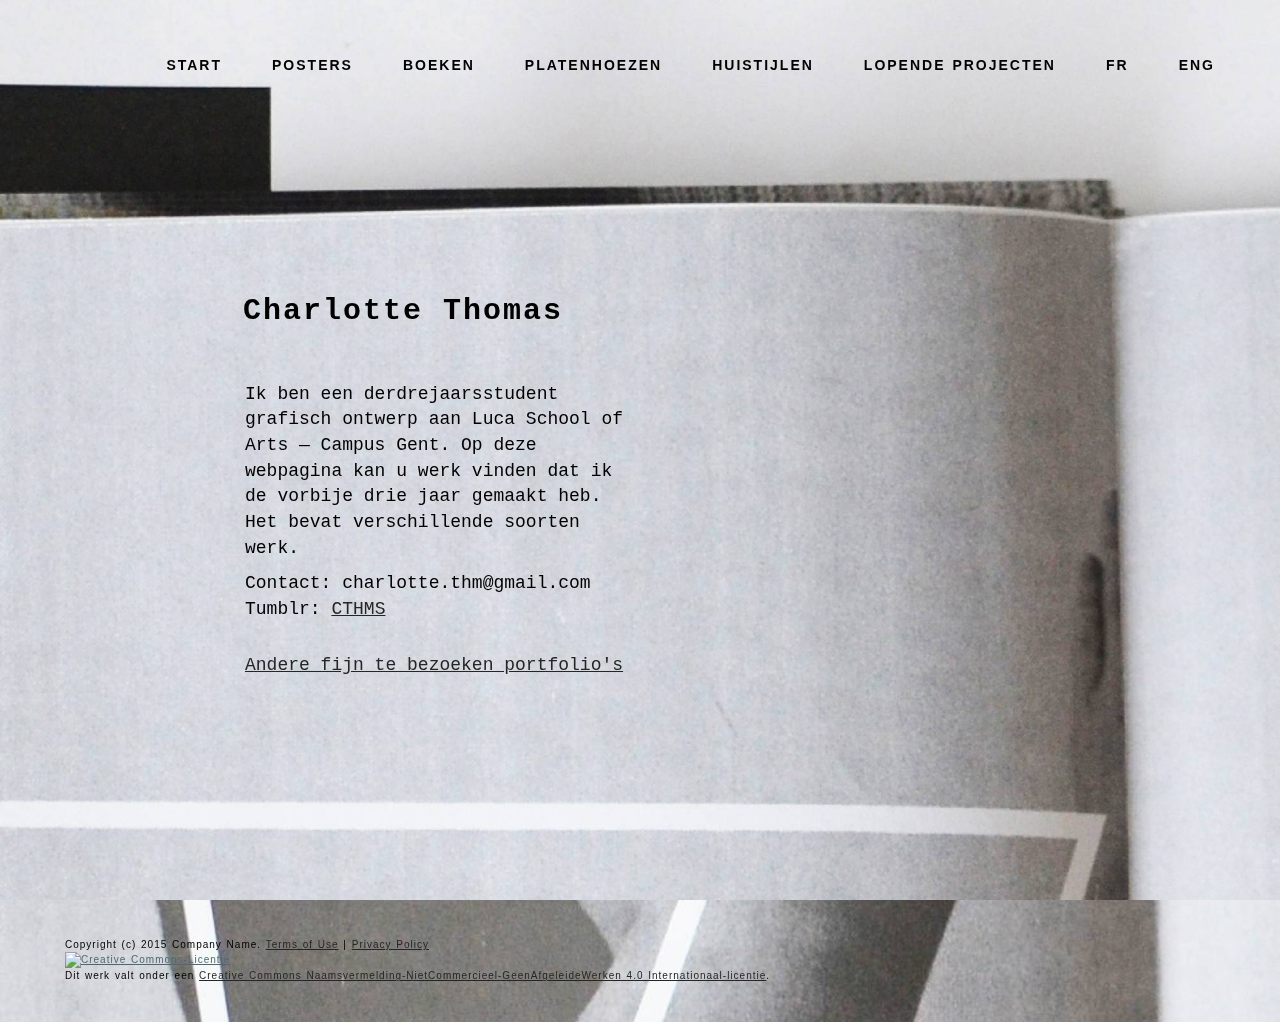
==== commit c1cddbbe: "aanpassing_1" ====
--- a/index.html
+++ b/index.html
@@ -15,26 +15,27 @@
   <link rel="stylesheet" href="assets/mobirise/css/style.css">
   <link rel="stylesheet" href="assets/mobirise/css/mbr-additional.css" type="text/css">
   
+    <link rel="stylesheet" href="aanpassingen.css">
   
   <!-- Paste any valid HTML code here. The code will be inserted to the end of <head> section, right before </head> -->
 </head>
 <body>
 
 <!-- Google Analytics -->
-<script>
-  (function(i,s,o,g,r,a,m){i['GoogleAnalyticsObject']=r;i[r]=i[r]||function(){
-  (i[r].q=i[r].q||[]).push(arguments)},i[r].l=1*new Date();a=s.createElement(o),
-  m=s.getElementsByTagName(o)[0];a.async=1;a.src=g;m.parentNode.insertBefore(a,m)
-  })(window,document,'script','//www.google-analytics.com/analytics.js','ga');
-
-  ga('create', 'UA-74519017-2', 'auto');
-  ga('send', 'pageview');
-
+<script>
+  (function(i,s,o,g,r,a,m){i['GoogleAnalyticsObject']=r;i[r]=i[r]||function(){
+  (i[r].q=i[r].q||[]).push(arguments)},i[r].l=1*new Date();a=s.createElement(o),
+  m=s.getElementsByTagName(o)[0];a.async=1;a.src=g;m.parentNode.insertBefore(a,m)
+  })(window,document,'script','//www.google-analytics.com/analytics.js','ga');
+
+  ga('create', 'UA-74519017-2', 'auto');
+  ga('send', 'pageview');
+
 </script>
 <!-- /Google Analytics -->
 
 
-<section class="engine"><a rel="nofollow" href="https://mobirise.com">Mobirise website maker+<section class="engine"><a rel="nofollow" href="https://mobirise.com">Mobirise website maker
 </a></section>
 <section class="mbr-navbar mbr-navbar--freeze mbr-navbar--absolute mbr-navbar--transparent mbr-navbar--auto-collapse" id="menu-48">
     <div class="mbr-navbar__section mbr-section">
--- a/aanpassingen.css
+++ b/aanpassingen.css
@@ -0,0 +1,128 @@
+
+body,
+
+#menu-48 .mbr-navbar__items a {font-family: 'verdana', sans-serif;
+								font-size: 14px;
+								color:black;
+							
+}
+
+#menu-24 .mbr-navbar__items a {font-family: 'verdana', sans-serif;
+								font-size: 14px;
+								color:black;
+}
+
+#menu-72 .mbr-navbar__items a {font-family: 'verdana', sans-serif;
+								font-size: 14px;
+								color:#FFFFFF;
+}
+
+#menu-96 .mbr-navbar__items a {font-family: 'verdana', sans-serif;
+								font-size: 14px;
+								color:white;				
+}
+
+
+
+.mbr-buttons {margin-left: -50px;
+				margin-top:5px;
+	
+}
+
+#header4-66 P {font-family: 'courier', sherif;
+				font-size: 18px;
+				text-align:left;
+				margin-left: 180px;
+				}
+
+#header4-66 H1 {font-family: 'courier', sherif;
+				font-size: 30px;
+				text-align:left;
+				margin-left: 180px;
+				
+}
+
+#slider2-39 P {font-family: 'courier', sans-serif;
+				font-size: 15px;  
+				margin-left:60px;
+
+}
+
+#slider-34 P {font-family: 'courier', sans-serif;
+ 			 font-size: 18px;
+			 margin-left:180px;
+}
+
+#slider2-34 P {font-family: 'courier', sans-serif;
+ 			 font-size: 18px;
+			 margin-left:80px;
+}
+
+#slider2-42 P {font-family: 'courier', sans-serif;
+ 			 font-size: 18px;
+			 margin-left:80px;
+}
+
+#slider-36 P {font-family: 'courier', sans-serif;
+ 			 font-size: 18px;
+			 margin-left:80px;
+			 
+}
+
+#slider2-36 P {font-family: 'courier', sans-serif;
+ 			 font-size: 18px;
+			 margin-left:80px;
+			 
+}
+
+#slider-37 P {font-family: 'courier', sans-serif;
+ 			 font-size: 18px;
+			 margin-left:180px;
+			 
+}
+
+#image1-39 P {font-family: 'courier', sans-serif;
+ 			font-size: 18px;
+}
+#image1-27 P {font-family: 'courier', sans-serif;
+ 				font-size: 18px;
+}
+#slider-38 P {font-family: 'courier', sans-serif;
+  				font-size: 18px;
+				margin-left:180px;
+
+}
+
+#slider2-39 P {font-family: 'courier', sans-serif;
+				font-size: 18px;
+				
+	}
+	
+#slider-39 P {font-family: 'courier', sans-serif;
+				font-size: 18px;
+				margin-left:180px;
+	}
+	
+#content5-41 .mbr-article P {
+  font-family: 'courier', serif;
+  font-size: 20px;
+ 
+}	
+
+#content5-41 .mbr-header .mbr-header__text {
+  font-family: 'courier', serif;
+  font-size:30px;
+}	
+
+.mbr-slider .carousel-control {
+	border: 0px;
+}
+	
+.carousel-control {
+	color: #1F1F1F;	
+}
+	
+.mbr-footer {font-family: 'verdana', sans-serif;
+				font-size: 10px;
+}
+
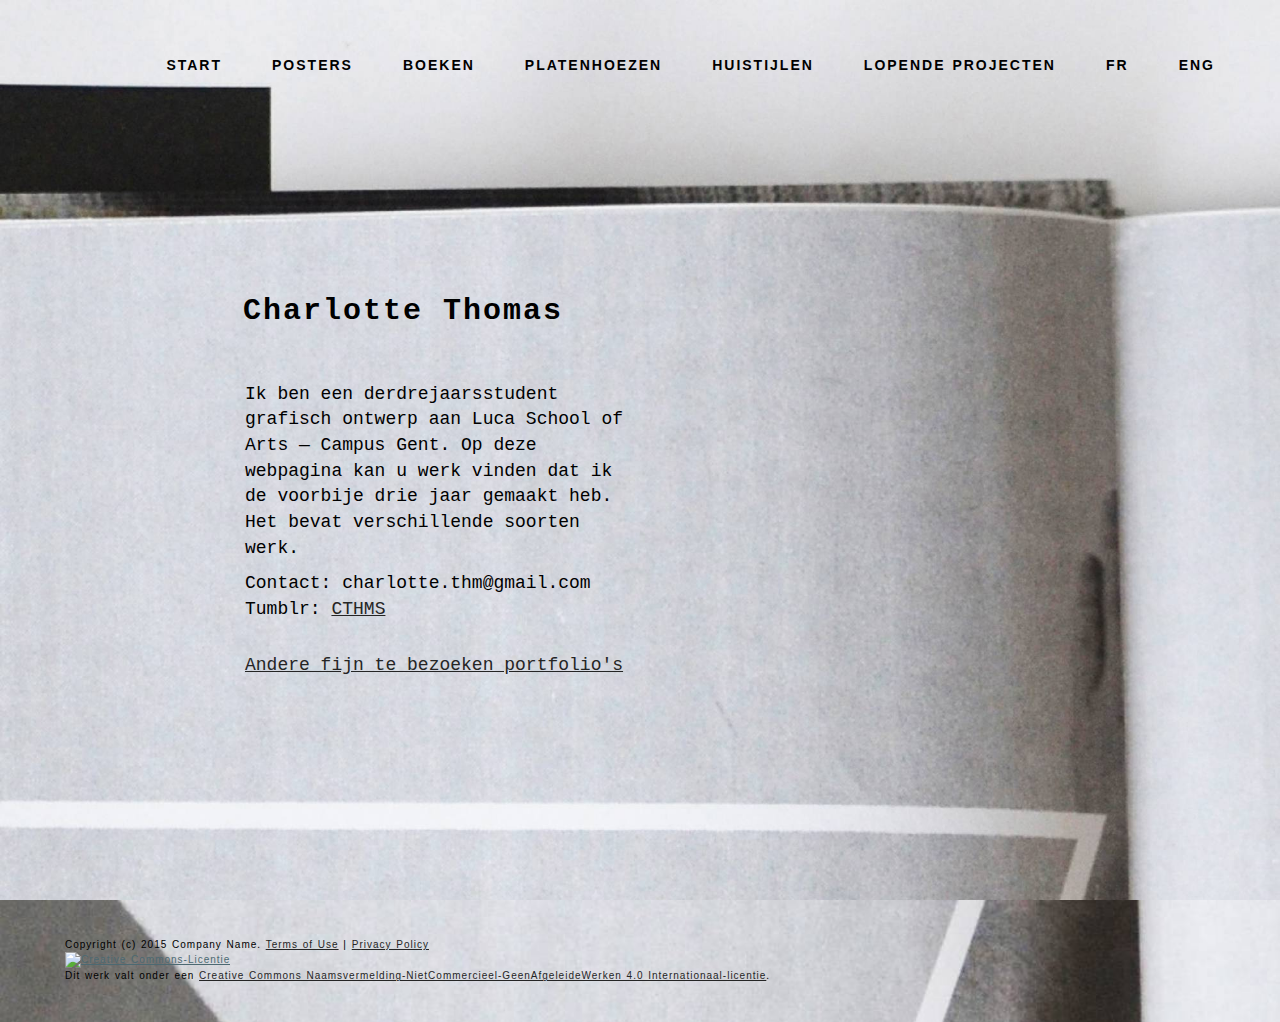
==== commit 4e716591: "aanpassingen16.05" ====
--- a/index.html
+++ b/index.html
@@ -16,7 +16,6 @@
   <link rel="stylesheet" href="assets/mobirise/css/mbr-additional.css" type="text/css">
   
     <link rel="stylesheet" href="aanpassingen.css">
-  
   <!-- Paste any valid HTML code here. The code will be inserted to the end of <head> section, right before </head> -->
 </head>
 <body>
@@ -35,7 +34,7 @@
 <!-- /Google Analytics -->
 
 
-<section class="engine"><a rel="nofollow" href="https://mobirise.com">Mobirise website maker
+<section class="engine"><a rel="nofollow" href="https://mobirise.com">Mobirise easy web design software
 </a></section>
 <section class="mbr-navbar mbr-navbar--freeze mbr-navbar--absolute mbr-navbar--transparent mbr-navbar--auto-collapse" id="menu-48">
     <div class="mbr-navbar__section mbr-section">
@@ -45,7 +44,7 @@
                 <div class="mbr-navbar__hamburger mbr-hamburger text-white"><span class="mbr-hamburger__line"></span></div>
                 <div class="mbr-navbar__column mbr-navbar__menu">
                     <nav class="mbr-navbar__menu-box mbr-navbar__menu-box--inline-right">
-                        <div class="mbr-navbar__column"><ul class="mbr-navbar__items mbr-navbar__items--right mbr-buttons mbr-buttons--freeze mbr-buttons--right btn-decorator mbr-buttons--active mbr-buttons--only-links"><li class="mbr-navbar__item"><a class="mbr-buttons__link btn text-black" href="index.html">START</a></li> <li class="mbr-navbar__item"><a class="mbr-buttons__link btn text-black" href="poster.html">POSTERS</a></li>  <li class="mbr-navbar__item"><a class="mbr-buttons__link btn text-black" href="books.html">BOEKEN</a></li>  <li class="mbr-navbar__item"><a class="mbr-buttons__link btn text-black" href="sleeves.html">PLATENHOEZEN</a></li>  <li class="mbr-navbar__item"><a class="mbr-buttons__link btn text-black" href="identities.html">HUISTIJLEN</a></li> <li class="mbr-navbar__item"><a class="mbr-buttons__link btn text-black" href="WIP.html">LOPENDE PROJECTEN</a></li> <li class="mbr-navbar__item"><a class="mbr-buttons__link btn text-black" href="http://googledrive.com/host/0By2WF0b15Z8oT1AxMkpIQ1lucEk/">FR</a></li> <li class="mbr-navbar__item"><a class="mbr-buttons__link btn text-black" href="http://googledrive.com/host/0By2WF0b15Z8oWE5uZmZIWW9nQ2M/">ENG</a></li>   </ul></div>
+                        <div class="mbr-navbar__column"><ul class="mbr-navbar__items mbr-navbar__items--right mbr-buttons mbr-buttons--freeze mbr-buttons--right btn-decorator mbr-buttons--active mbr-buttons--only-links"><li class="mbr-navbar__item"><a class="mbr-buttons__link btn text-black" href="index.html">START</a></li> <li class="mbr-navbar__item"><a class="mbr-buttons__link btn text-black" href="poster.html">POSTERS</a></li>  <li class="mbr-navbar__item"><a class="mbr-buttons__link btn text-black" href="books.html">BOEKEN</a></li>  <li class="mbr-navbar__item"><a class="mbr-buttons__link btn text-black" href="sleeves.html">PLATENHOEZEN</a></li>  <li class="mbr-navbar__item"><a class="mbr-buttons__link btn text-black" href="identities.html">HUISTIJLEN</a></li> <li class="mbr-navbar__item"><a class="mbr-buttons__link btn text-black" href="WIP.html">LOPENDE PROJECTEN</a></li> <li class="mbr-navbar__item"><a class="mbr-buttons__link btn text-black" href="http://cthms.github.io/publication_fr/">FR</a></li> <li class="mbr-navbar__item"><a class="mbr-buttons__link btn text-black" href="http://cthms.github.io/publication_eng/">ENG</a></li>   </ul></div>
                         
                     </nav>
                 </div>
@@ -62,7 +61,7 @@
                 <div class="row"><div class=" col-sm-6">
                     <div class="mbr-hero animated fadeInUp">
                         <h1 class="mbr-hero__text"><br>Charlotte Thomas<br></h1>
-                        <p class="mbr-hero__subtext"></p><p>Ik ben een derdrejaarsstudent grafisch ontwerp aan Luca School of Arts — Campus Gent. Op deze webpagina kan u werk vinden dat ik de vorbije drie jaar gemaakt heb. Het bevat verschillende soorten werk.</p><p>Contact: charlotte.thm@gmail.com<br>Tumblr: <a href="http://c-thms.tumblr.com" class="text-black">CTHMS</a></p><br><p><a href="anderen.html" class="text-black">Andere fijn te bezoeken portfolio's</a><br></p><p></p>
+                        <p class="mbr-hero__subtext"></p><p>Ik ben een derdrejaarsstudent grafisch ontwerp aan Luca School of Arts — Campus Gent. Op deze webpagina kan u werk vinden dat ik de voorbije drie jaar gemaakt heb. Het bevat verschillende soorten werk.</p><p>Contact: charlotte.thm@gmail.com<br>Tumblr: <a href="http://c-thms.tumblr.com" class="text-black">CTHMS</a></p><br><p><a href="anderen.html" class="text-black">Andere fijn te bezoeken portfolio's</a><br></p><p></p>
                     </div>
                     
                 </div></div>
@@ -72,7 +71,7 @@
     </div>
 </section>
 
-<footer class="mbr-section mbr-section--relative mbr-section--fixed-size mbr-parallax-background" id="footer1-32" style="background-image: url(assets/images/wunderkammer-7-goed-1196x1445-84.jpg);">
+<footer class="mbr-section mbr-section--relative mbr-section--fixed-size mbr-background" id="footer1-32" style="background-image: url(assets/images/wunderkammer-7-goed-1196x1445-84.jpg);">
     
     <div class="mbr-section__container container">
         <div class="mbr-footer mbr-footer--wysiwyg row">
@@ -87,7 +86,6 @@
   <script src="assets/web/assets/jquery/jquery.min.js"></script>
   <script src="assets/bootstrap/js/bootstrap.min.js"></script>
   <script src="assets/smooth-scroll/SmoothScroll.js"></script>
-  <script src="assets/jarallax/jarallax.js"></script>
   <script src="assets/mobirise/js/script.js"></script>
   
   <!-- Paste any valid HTML code here. The code will be inserted to the end of <body> section, right before </body> -->
--- a/assets/mobirise/css/mbr-additional.css
+++ b/assets/mobirise/css/mbr-additional.css
@@ -37,6 +37,7 @@
 
 
 
+
 #menu-24 .mbr-brand__name {
   font-size: 16px;
 }
@@ -47,21 +48,26 @@
   font-family: 'Lato', sans-serif;
   font-size: 16px;
 }
+#slider2-33 P {
+  font-family: 'Lora', serif;
+  text-align: left;
+  color: #000000;
+}
+#slider-37 P {
+  text-align: left;
+  font-family: 'Lora', serif;
+}
+#image1-39 P {
+  color: #1f2878;
+  font-family: 'Lora', serif;
+  font-size: 12px;
+}
 #slider2-39 P {
   color: #000000;
   font-family: 'Lora', serif;
   font-size: 21px;
   text-align: left;
 }
-#slider-37 P {
-  text-align: left;
-  font-family: 'Lora', serif;
-}
-#image1-39 P {
-  color: #1f2878;
-  font-family: 'Lora', serif;
-  font-size: 12px;
-}
 #image1-27 P {
   font-family: 'Lora', serif;
   font-size: 12px;
@@ -158,46 +164,52 @@
 }
 
 
-#menu-96 .mbr-brand__name {
-  font-size: 16px;
-}
-#menu-96.mbr-navbar--stuck .mbr-navbar__section {
-  background: #ffffff;
-}
-#menu-96 .mbr-navbar__items a {
-  font-family: 'Lato', sans-serif;
-  font-size: 16px;
-}
-#slider2-36 P {
-  font-family: 'Lora', serif;
-  text-align: left;
-}
-
-
-
-#menu-96 .mbr-brand__name {
-  font-size: 16px;
-}
-#menu-96.mbr-navbar--stuck .mbr-navbar__section {
-  background: #ffffff;
-}
-#menu-96 .mbr-navbar__items a {
-  font-family: 'Lato', sans-serif;
-  font-size: 16px;
-}
-#content5-41 .mbr-header .mbr-header__text {
-  text-align: left;
-  color: #000000;
-  font-family: 'Lora', serif;
-}
-#content5-41 .mbr-header .mbr-header__subtext {
+
+#menu-34 .mbr-brand__name {
+  font-size: 16px;
+}
+#menu-34.mbr-navbar--stuck .mbr-navbar__section {
+  background: #ffffff;
+}
+#menu-34 .mbr-navbar__items a {
+  font-family: 'Lato', sans-serif;
+  font-size: 16px;
+}
+#slider2-39 P {
+  font-family: 'Lora', serif;
+  text-align: left;
+  color: #000000;
+}
+#slider2-37 P {
+  text-align: left;
+  font-family: 'Lora', serif;
+  font-size: 21px;
+  color: #000000;
+}
+
+
+
+#menu-33 .mbr-brand__name {
+  font-size: 16px;
+}
+#menu-33.mbr-navbar--stuck .mbr-navbar__section {
+  background: #ffffff;
+}
+#menu-33 .mbr-navbar__items a {
+  font-family: 'Lato', sans-serif;
+  font-size: 16px;
+}
+#content5-36 .mbr-header .mbr-header__text {
+  text-align: left;
+  color: #000000;
+  font-family: 'Lora', serif;
+}
+#content5-36 .mbr-header .mbr-header__subtext {
   text-align: center;
   color: #fff;
 }
-#content5-41 .mbr-article {
-  color: #000000;
-}
-#content5-41 .mbr-article P {
-  font-family: 'Lora', serif;
-  font-size: 18px;
-}
+#content5-36 .mbr-article {
+  color: #000000;
+  font-family: 'Lora', serif;
+  font-size: 21px;
+}
--- a/aanpassingen.css
+++ b/aanpassingen.css
@@ -22,6 +22,10 @@
 								color:white;				
 }
 
+#menu-33 .mbr-navbar__items a {font-family: 'verdana', sans-serif;
+								font-size: 14px;
+								color:black;				
+}
 
 
 .mbr-buttons {margin-left: -50px;
@@ -46,6 +50,12 @@
 				font-size: 15px;  
 				margin-left:60px;
 
+}
+
+#slider2-33 P {
+  font-family: 'courier', sans-serif;
+				font-size: 18px;  
+				margin-left:60px;
 }
 
 #slider-34 P {font-family: 'courier', sans-serif;
@@ -114,12 +124,24 @@
   font-size:30px;
 }	
 
+#content5-36 .mbr-article {
+  font-family: 'courier', serif;
+  font-size: 20px
+}
+
+#content5-36 .mbr-header .mbr-header__text {
+ font-family: 'courier', serif;
+  font-size:30px;
+}
+
+
 .mbr-slider .carousel-control {
 	border: 0px;
 }
 	
 .carousel-control {
-	color: #1F1F1F;	
+	color: #3E3E3E;
+	hover: #3E3E3E;	
 }
 	
 .mbr-footer {font-family: 'verdana', sans-serif;
